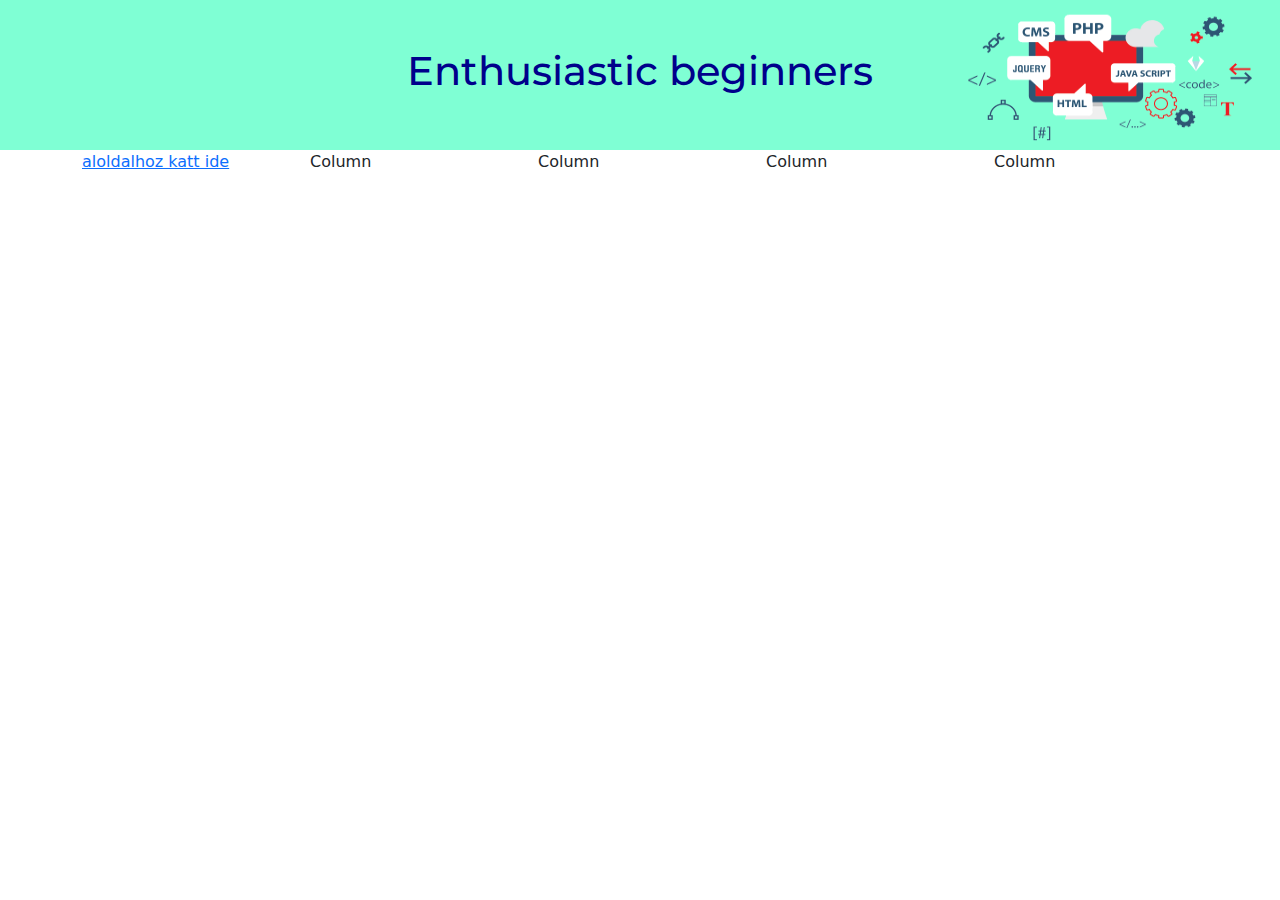
==== frontend/index.html @ 2b6ae144 "header img added" ====
<!DOCTYPE html>
<html lang="en">
  <head>
    <meta charset="UTF-8" />
    <meta http-equiv="X-UA-Compatible" content="IE=edge" />
    <meta name="viewport" content="width=device-width, initial-scale=1.0" />
    <title>Document</title>
    <link rel="stylesheet" href="css/main.css" />
    <link rel="stylesheet" href="css/bootstrap.css" />
    <link rel="stylesheet" href="css/bootstrap-grid.css" />
    <link rel="stylesheet" href="css/bootstrap-reboot.css" />
    <link rel="stylesheet" href="css/bootstrap-utilities.css" />
    <link rel="preconnect" href="https://fonts.googleapis.com" />
    <link rel="preconnect" href="https://fonts.gstatic.com" crossorigin />
    <link
      href="https://fonts.googleapis.com/css2?family=Montserrat:wght@600&display=swap"
      rel="stylesheet"
    />
    <link
      rel="https://cdn.jsdelivr.net/npm/bootstrap@5.0.2/dist/css/bootstrap.min.css"
      rel="stylesheet"
      integrity="sha384-EVSTQN3/azprG1Anm3QDgpJLIm9Nao0Yz1ztcQTwFspd3yD65VohhpuuCOmLASjC"
      crossorigin="anonymous"
    />
  </head>
  <body>
    <div class="container-fluid header">
      <h1>Enthusiastic beginners</h1>
        <img class="headerImage" src="/frontend/IMG/header_web_prog.png" alt="header-image">
    </div>

    <div class="container">
      <div class="row">
        <div class="col">
          <a href="sajatneved.html">aloldalhoz katt ide</a>
        </div>
        <div class="col">Column</div>
        <div class="col">Column</div>
        <div class="col">Column</div>
        <div class="col">Column</div>
      </div>
    </div>
  </body>
</html>
---- frontend/css/main.css ----
* {
  margin: 0;
  /* border: 1px solid red; */
}
.header {
  background-color: aquamarine;
  height: 150px;
  display: flex;
  justify-content: center;
  align-items: center;
}

h1 {
  font-family: "Montserrat", sans-serif;
  font-size: 40px;
  color: darkblue;
}
.headerImage {
    position: absolute;
    right: 20px;
    height: 150px;
    width: 300px;
}
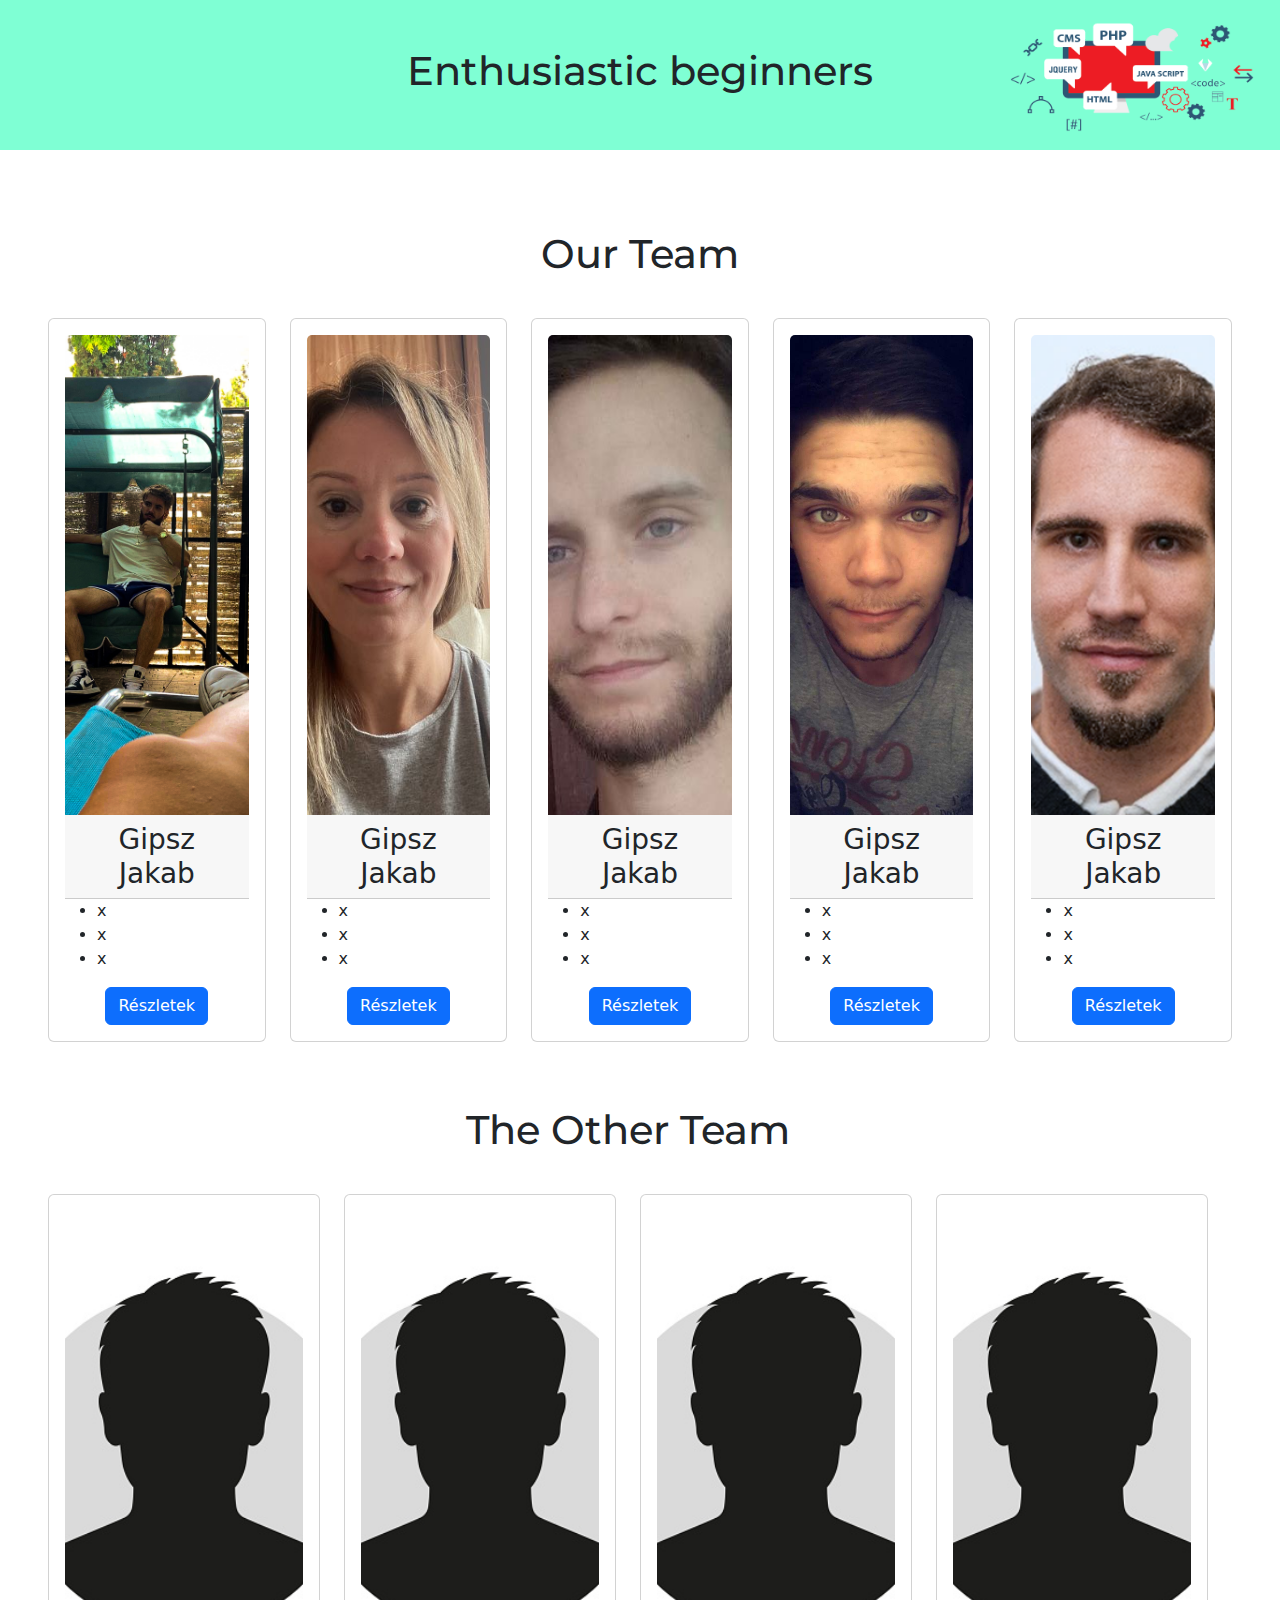
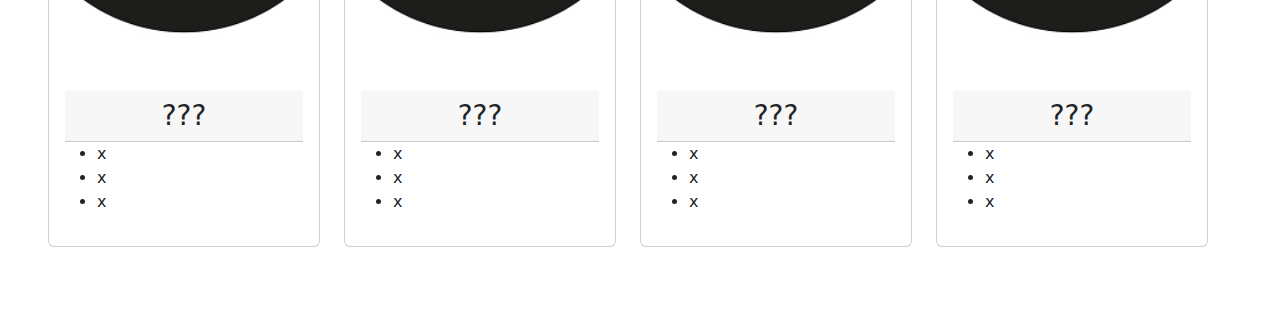
==== commit c1b40704: "index.html-update" ====
--- a/frontend/index.html
+++ b/frontend/index.html
@@ -26,18 +26,166 @@
   <body>
     <div class="container-fluid header">
       <h1>Enthusiastic beginners</h1>
-        <img class="headerImage" src="/frontend/IMG/header_web_prog.png" alt="header-image">
+      <img
+        class="headerImage"
+        src="/IMG/header_web_prog.png"
+        alt="header-image"
+      />
     </div>
 
-    <div class="container">
+    <div class="main-section">
+      <div class="row text-center title">
+        <h1>Our Team</h1>
+      </div>
+
       <div class="row">
-        <div class="col">
-          <a href="sajatneved.html">aloldalhoz katt ide</a>
+        <div class="col team-card">
+          <div class="card">
+            <div class="card-body">
+              <img class="card-img-top img-card" src="IMG/TomiV2.jpg" />
+              <h3 class="text-center card-header">Gipsz Jakab</h3>
+              <ul>
+                <li>x</li>
+                <li>x</li>
+                <li>x</li>
+              </ul>
+              <div class="text-center">
+                <button class="btn btn-primary" href="#">Részletek</button>
+              </div>
+            </div>
+          </div>
         </div>
-        <div class="col">Column</div>
-        <div class="col">Column</div>
-        <div class="col">Column</div>
-        <div class="col">Column</div>
+
+        <div class="col team-card">
+          <div class="card">
+            <div class="card-body">
+              <img class="card-img-top img-card" src="IMG/Timi.jpg" />
+              <h3 class="text-center card-header">Gipsz Jakab</h3>
+              <ul>
+                <li>x</li>
+                <li>x</li>
+                <li>x</li>
+              </ul>
+              <div class="text-center">
+                <button class="btn btn-primary" href="#">Részletek</button>
+              </div>
+            </div>
+          </div>
+        </div>
+
+        <div class="col team-card">
+          <div class="card">
+            <div class="card-body">
+              <img class="card-img-top img-card" src="IMG/Robi.jpg" />
+              <h3 class="text-center card-header">Gipsz Jakab</h3>
+              <ul>
+                <li>x</li>
+                <li>x</li>
+                <li>x</li>
+              </ul>
+              <div class="text-center">
+                <button class="btn btn-primary" href="#">Részletek</button>
+              </div>
+            </div>
+          </div>
+        </div>
+
+        <div class="col team-card">
+          <div class="card">
+            <div class="card-body">
+              <img class="card-img-top img-card" src="IMG/Dani.jpg" />
+              <h3 class="text-center card-header">Gipsz Jakab</h3>
+              <ul>
+                <li>x</li>
+                <li>x</li>
+                <li>x</li>
+              </ul>
+              <div class="text-center">
+                <button class="btn btn-primary" href="#">Részletek</button>
+              </div>
+            </div>
+          </div>
+        </div>
+
+        <div class="col team-card">
+          <div class="card">
+            <div class="card-body">
+              <img class="card-img-top img-card" src="IMG/Marcus.png" />
+              <h3 class="text-center card-header">Gipsz Jakab</h3>
+              <ul>
+                <li>x</li>
+                <li>x</li>
+                <li>x</li>
+              </ul>
+              <div class="text-center">
+                <button class="btn btn-primary" href="#">Részletek</button>
+              </div>
+            </div>
+          </div>
+        </div>
+
+    <div class="row text-center title">
+      <h1>The Other Team</h1>
+    </div>
+
+    <div class="row">
+      <div class="col team-card">
+        <div class="card">
+          <div class="card-body">
+            <img class="card-img-top img-card" src="IMG/unknown.jpg" />
+            <h3 class="text-center card-header">???</h3>
+            <ul>
+              <li>x</li>
+              <li>x</li>
+              <li>x</li>
+            </ul>
+          </div>
+        </div>
+      </div>
+
+      <div class="col team-card">
+        <div class="card">
+          <div class="card-body">
+            <img class="card-img-top img-card" src="IMG/unknown.jpg" />
+            <h3 class="text-center card-header">???</h3>
+            <ul>
+              <li>x</li>
+              <li>x</li>
+              <li>x</li>
+            </ul>
+
+          </div>
+        </div>
+      </div>
+
+      <div class="col team-card">
+        <div class="card">
+          <div class="card-body">
+            <img class="card-img-top img-card" src="IMG/unknown.jpg" />
+            <h3 class="text-center card-header">???</h3>
+            <ul>
+              <li>x</li>
+              <li>x</li>
+              <li>x</li>
+            </ul>
+
+          </div>
+        </div>
+      </div>
+
+      <div class="col team-card">
+        <div class="card">
+          <div class="card-body">
+            <img class="card-img-top img-card" src="IMG/unknown.jpg" />
+            <h3 class="text-center card-header">???</h3>
+            <ul>
+              <li>x</li>
+              <li>x</li>
+              <li>x</li>
+            </ul>
+
+          </div>
+        </div>
       </div>
     </div>
   </body>
--- a/frontend/css/main.css
+++ b/frontend/css/main.css
@@ -13,11 +13,41 @@
 h1 {
   font-family: "Montserrat", sans-serif;
   font-size: 40px;
-  color: darkblue;
 }
 .headerImage {
-    position: absolute;
-    right: 20px;
-    height: 150px;
-    width: 300px;
-}+  position: absolute;
+  right: 20px;
+  height: 10vw;
+  width: 20vw;
+}
+
+@media (max-width: 576px) {
+  .headerImage {
+    display: none;
+  }
+}
+
+.img-card {
+  height: 30rem;
+  object-fit: cover;
+}
+
+a {
+  text-decoration: none !important;
+  color: inherit !important;
+}
+.title {
+  padding-top: 2rem;
+  padding-bottom: 2rem;
+}
+
+.main-section {
+  background-image: url(https://images.unsplash.com/photo-1506744038136-46273834b3fb?ixlib=rb-1.2.1&ixid=MnwxMjA3fDB8MHxleHBsb3JlLWZlZWR8MXx8fGVufDB8fHx8&w=1000&q=80); /* háttér kép */
+  padding: 3rem;
+  background-repeat: no-repeat;
+  background-size: cover;
+}
+
+.team-card {
+  padding-bottom: 2rem;
+}
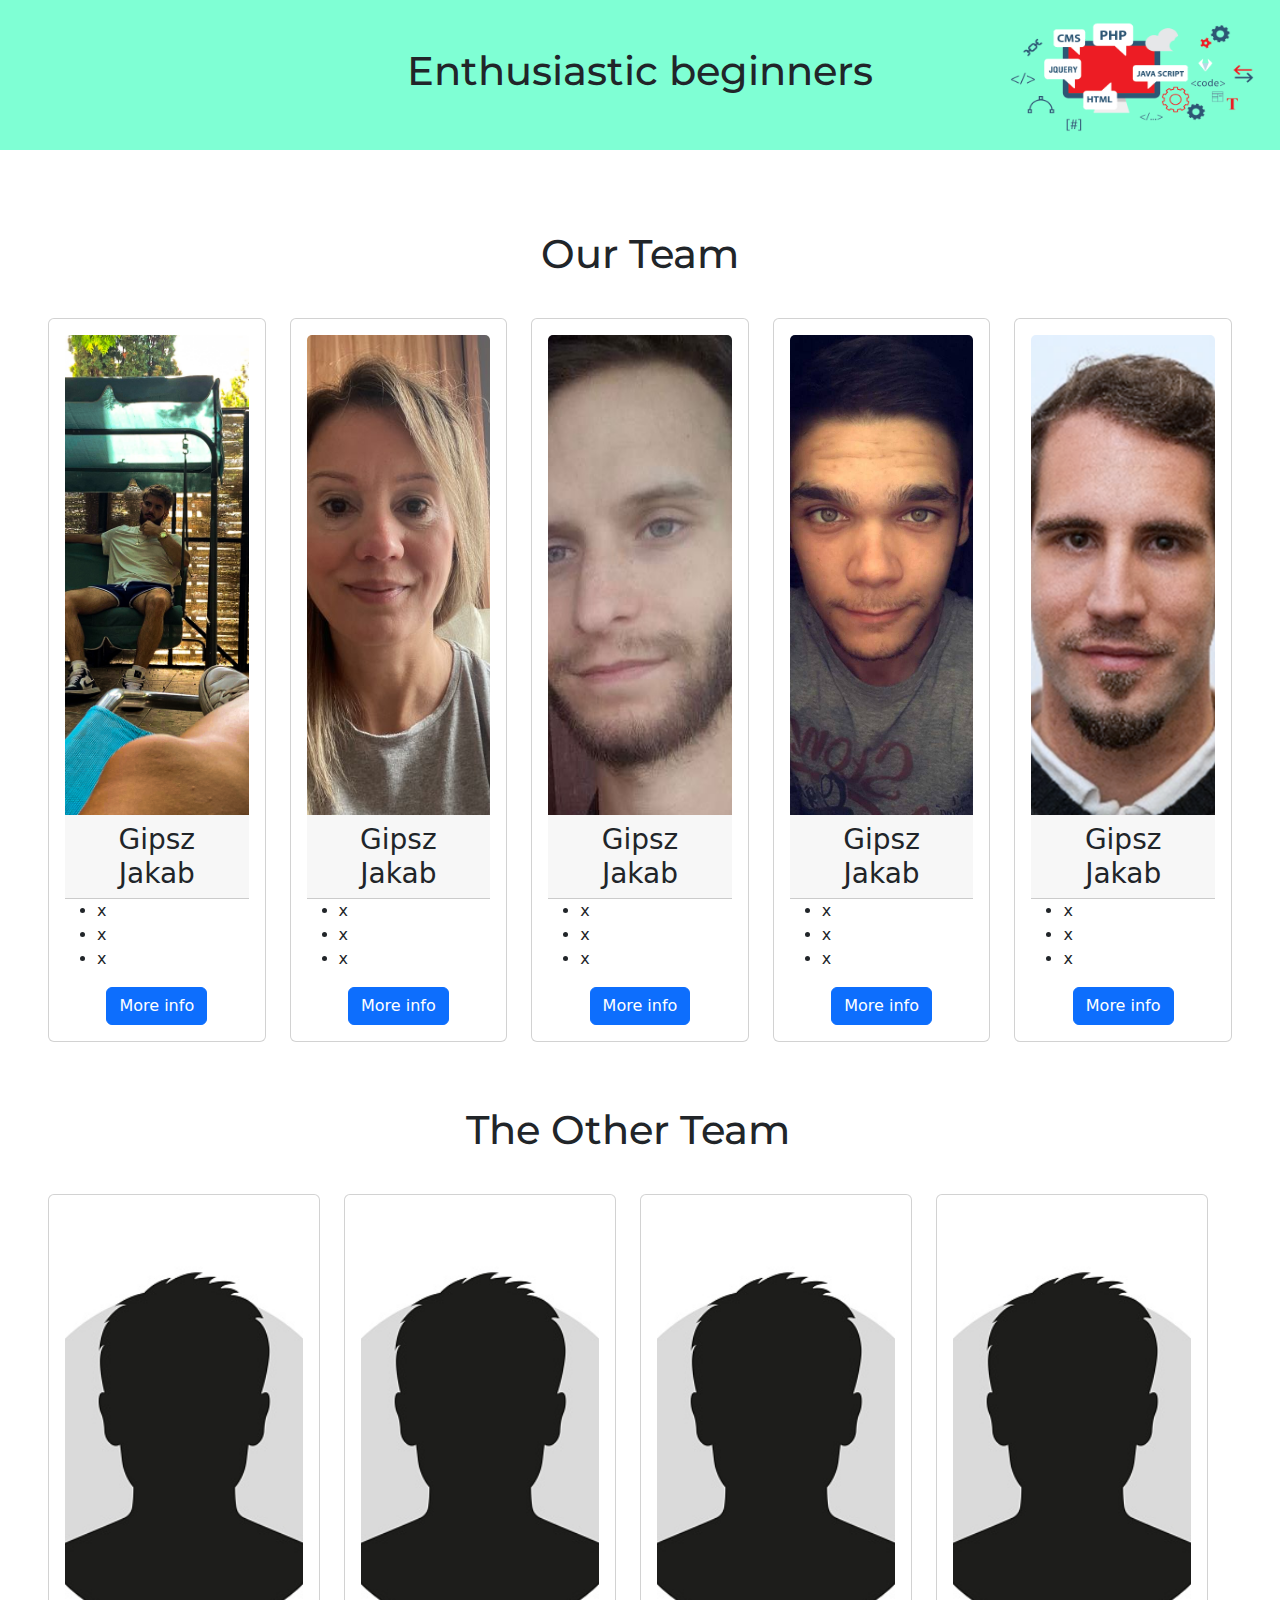
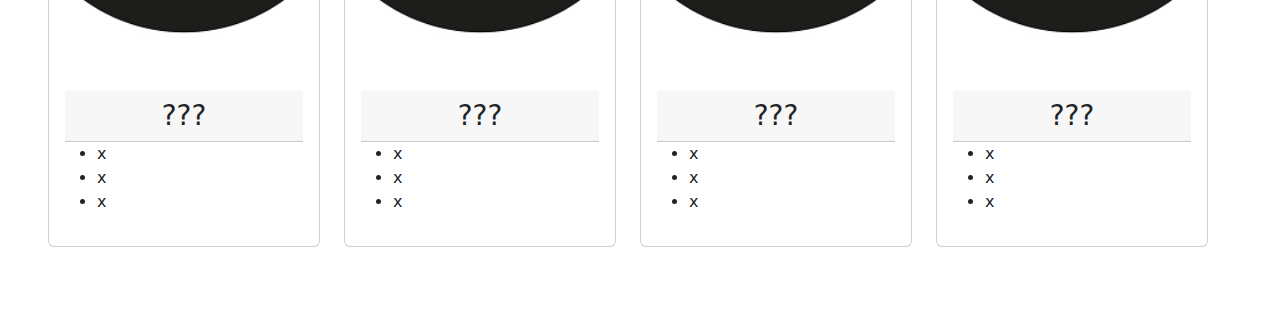
==== commit 11f39170: "index.html-final" ====
--- a/frontend/index.html
+++ b/frontend/index.html
@@ -50,7 +50,9 @@
                 <li>x</li>
               </ul>
               <div class="text-center">
-                <button class="btn btn-primary" href="#">Részletek</button>
+                <button class="btn btn-primary" href="petruskatomi.html">
+                  <a href="petruskatomi.html">More info</a>
+                </button>
               </div>
             </div>
           </div>
@@ -67,7 +69,9 @@
                 <li>x</li>
               </ul>
               <div class="text-center">
-                <button class="btn btn-primary" href="#">Részletek</button>
+                <button class="btn btn-primary" href="timeaher.html">
+                  <a href="timeaher.html">More info</a>
+                </button>
               </div>
             </div>
           </div>
@@ -84,7 +88,9 @@
                 <li>x</li>
               </ul>
               <div class="text-center">
-                <button class="btn btn-primary" href="#">Részletek</button>
+                <button class="btn btn-primary" href="robertvalcsak.html">
+                  <a href="robertvalcsak.html">More info</a>
+                </button>
               </div>
             </div>
           </div>
@@ -101,7 +107,9 @@
                 <li>x</li>
               </ul>
               <div class="text-center">
-                <button class="btn btn-primary" href="#">Részletek</button>
+               <button class="btn btn-primary" href="daniellendvai.html">
+                  <a href="daniellendvai.html">More info</a>
+                </button>
               </div>
             </div>
           </div>
@@ -118,7 +126,9 @@
                 <li>x</li>
               </ul>
               <div class="text-center">
-                <button class="btn btn-primary" href="#">Részletek</button>
+               <button class="btn btn-primary" href="markdemeter.html">
+                  <a href="markdemeter.html">More info</a>
+                </button>
               </div>
             </div>
           </div>
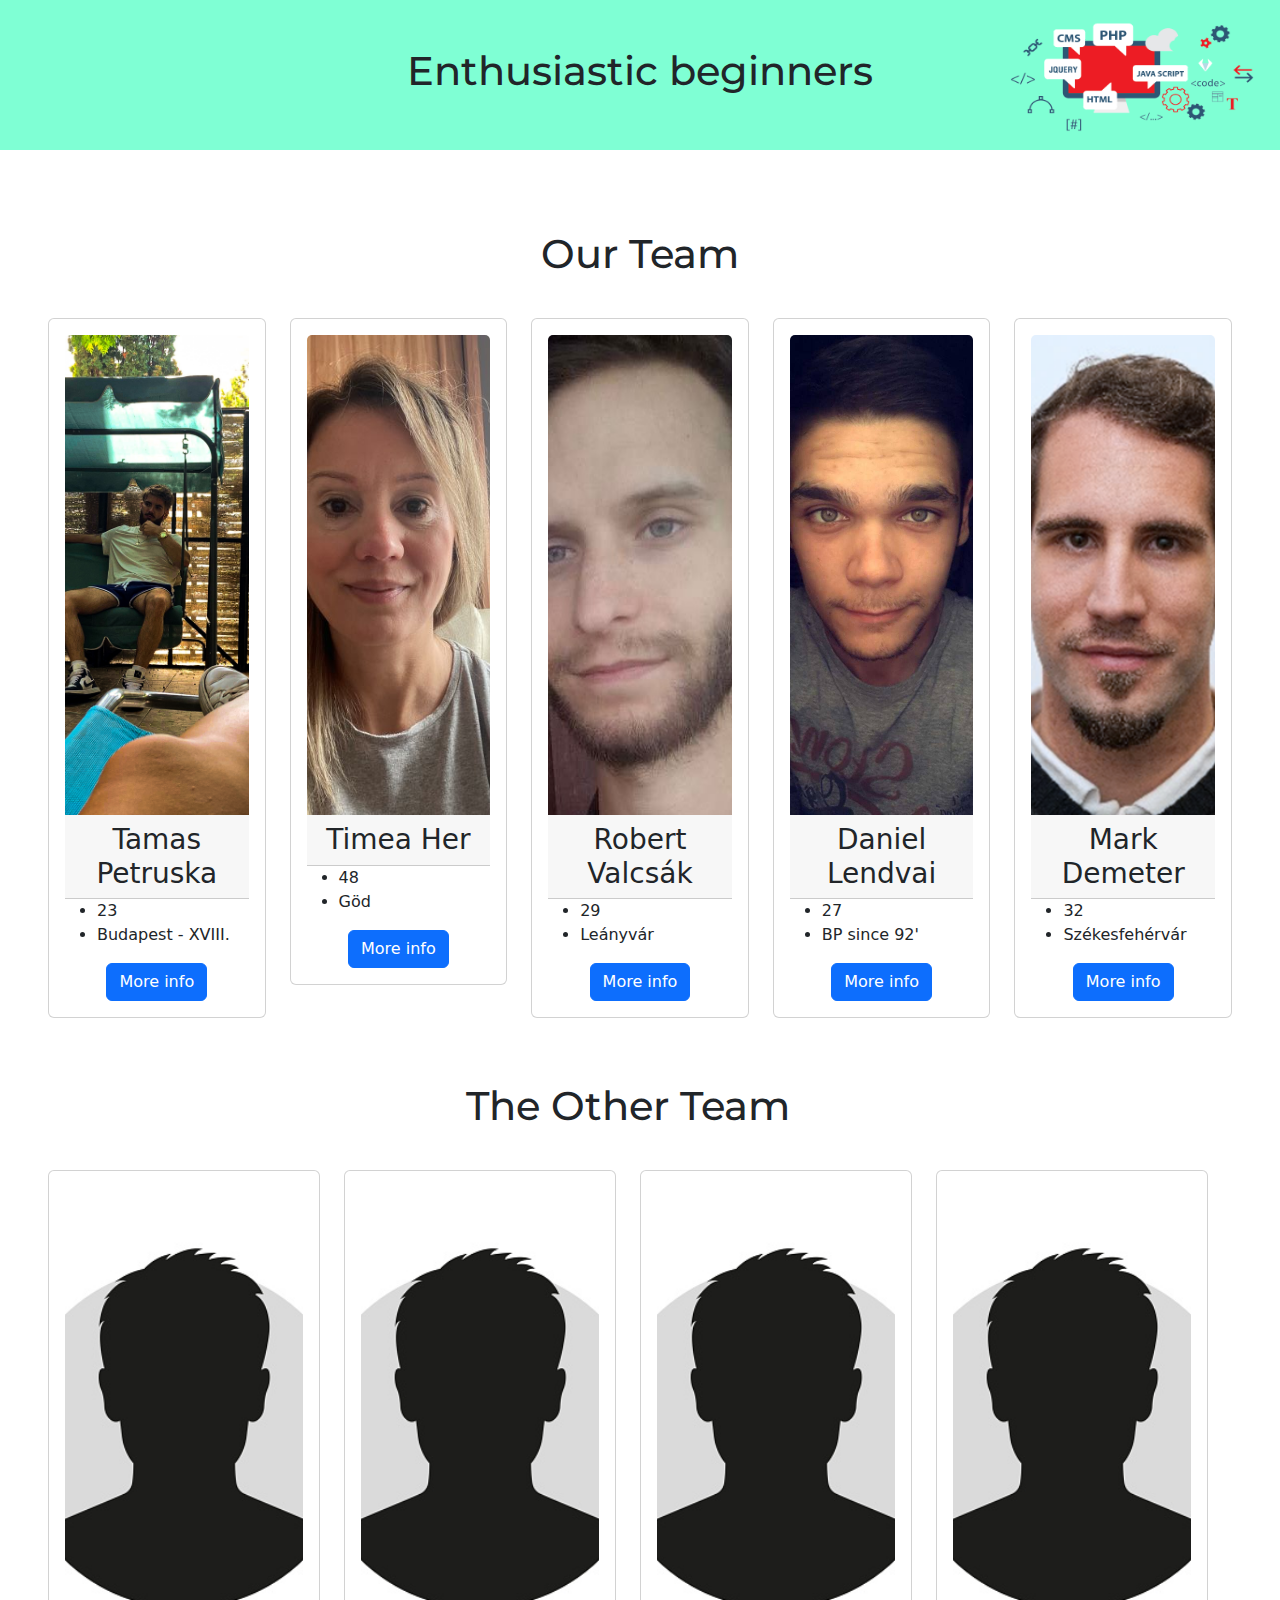
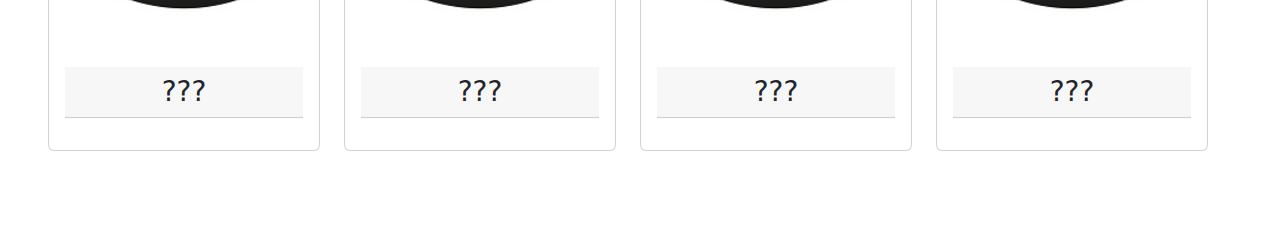
==== commit 6d3a7e26: "our team section up" ====
--- a/frontend/index.html
+++ b/frontend/index.html
@@ -43,11 +43,8 @@
           <div class="card">
             <div class="card-body">
               <img class="card-img-top img-card" src="IMG/TomiV2.jpg" />
-              <h3 class="text-center card-header">Gipsz Jakab</h3>
-              <ul>
-                <li>x</li>
-                <li>x</li>
-                <li>x</li>
+              <h3 class="text-center card-header tomi">Gipsz Jakab</h3>
+              <ul class="tomi-list">
               </ul>
               <div class="text-center">
                 <button class="btn btn-primary" href="petruskatomi.html">
@@ -62,11 +59,8 @@
           <div class="card">
             <div class="card-body">
               <img class="card-img-top img-card" src="IMG/Timi.jpg" />
-              <h3 class="text-center card-header">Gipsz Jakab</h3>
-              <ul>
-                <li>x</li>
-                <li>x</li>
-                <li>x</li>
+              <h3 class="text-center card-header timi">Gipsz Jakab</h3>
+              <ul class="timi-list">
               </ul>
               <div class="text-center">
                 <button class="btn btn-primary" href="timeaher.html">
@@ -81,11 +75,8 @@
           <div class="card">
             <div class="card-body">
               <img class="card-img-top img-card" src="IMG/Robi.jpg" />
-              <h3 class="text-center card-header">Gipsz Jakab</h3>
-              <ul>
-                <li>x</li>
-                <li>x</li>
-                <li>x</li>
+              <h3 class="text-center card-header robi">Gipsz Jakab</h3>
+              <ul class="robi-list">
               </ul>
               <div class="text-center">
                 <button class="btn btn-primary" href="robertvalcsak.html">
@@ -100,11 +91,8 @@
           <div class="card">
             <div class="card-body">
               <img class="card-img-top img-card" src="IMG/Dani.jpg" />
-              <h3 class="text-center card-header">Gipsz Jakab</h3>
-              <ul>
-                <li>x</li>
-                <li>x</li>
-                <li>x</li>
+              <h3 class="text-center card-header dani">Gipsz Jakab</h3>
+              <ul class="dani-list">
               </ul>
               <div class="text-center">
                <button class="btn btn-primary" href="daniellendvai.html">
@@ -119,11 +107,8 @@
           <div class="card">
             <div class="card-body">
               <img class="card-img-top img-card" src="IMG/Marcus.png" />
-              <h3 class="text-center card-header">Gipsz Jakab</h3>
-              <ul>
-                <li>x</li>
-                <li>x</li>
-                <li>x</li>
+              <h3 class="text-center card-header mark">Gipsz Jakab</h3>
+              <ul class="mark-list">
               </ul>
               <div class="text-center">
                <button class="btn btn-primary" href="markdemeter.html">
@@ -144,10 +129,7 @@
           <div class="card-body">
             <img class="card-img-top img-card" src="IMG/unknown.jpg" />
             <h3 class="text-center card-header">???</h3>
-            <ul>
-              <li>x</li>
-              <li>x</li>
-              <li>x</li>
+            <ul class="unknown1">
             </ul>
           </div>
         </div>
@@ -158,10 +140,7 @@
           <div class="card-body">
             <img class="card-img-top img-card" src="IMG/unknown.jpg" />
             <h3 class="text-center card-header">???</h3>
-            <ul>
-              <li>x</li>
-              <li>x</li>
-              <li>x</li>
+            <ul class="unknown2">
             </ul>
 
           </div>
@@ -173,10 +152,7 @@
           <div class="card-body">
             <img class="card-img-top img-card" src="IMG/unknown.jpg" />
             <h3 class="text-center card-header">???</h3>
-            <ul>
-              <li>x</li>
-              <li>x</li>
-              <li>x</li>
+            <ul class="unknown3">
             </ul>
 
           </div>
@@ -188,15 +164,13 @@
           <div class="card-body">
             <img class="card-img-top img-card" src="IMG/unknown.jpg" />
             <h3 class="text-center card-header">???</h3>
-            <ul>
-              <li>x</li>
-              <li>x</li>
-              <li>x</li>
+            <ul class="unknown4">
             </ul>
 
           </div>
         </div>
       </div>
     </div>
+    <script src="script.js"></script>
   </body>
 </html>
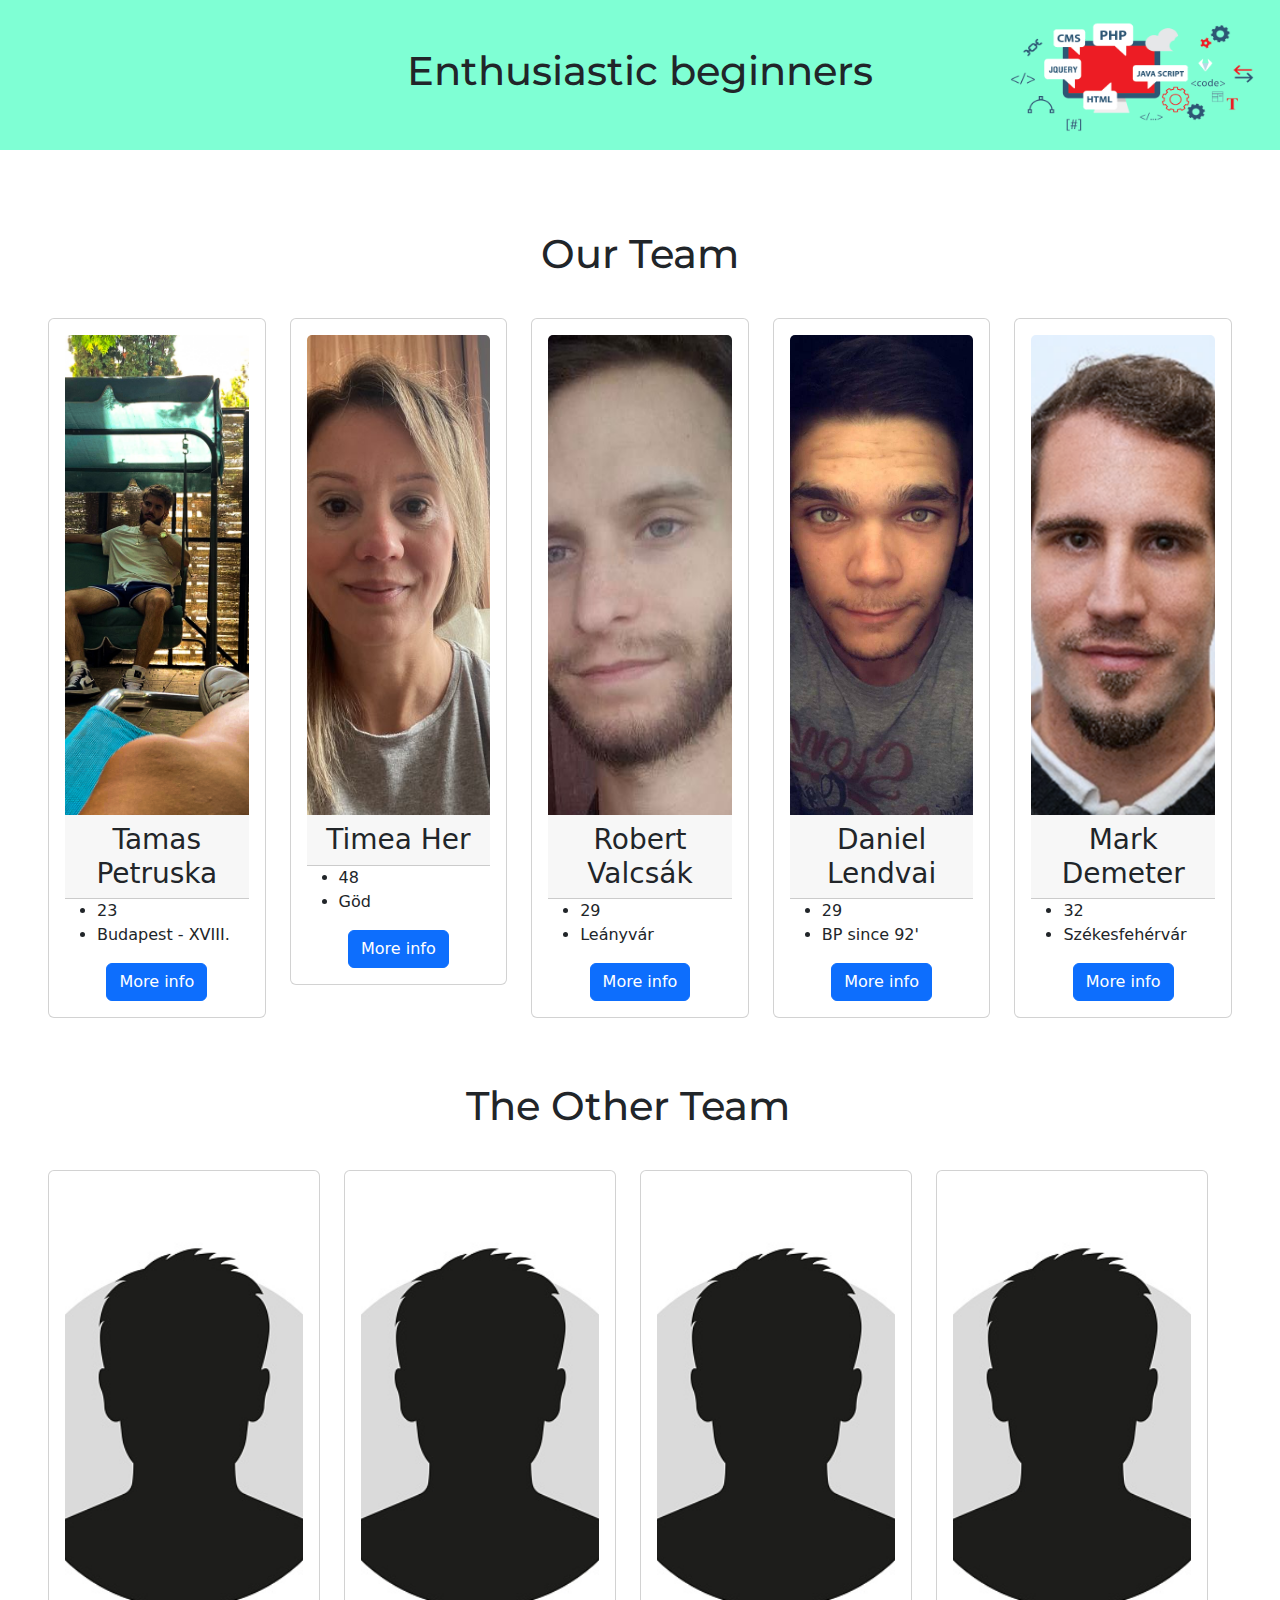
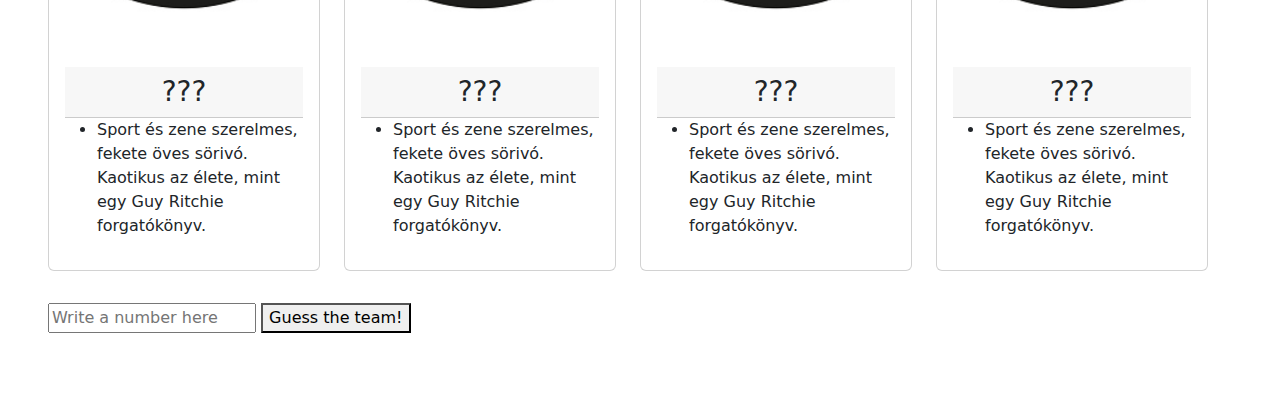
==== commit c0f6e23c: "guess the other team added" ====
--- a/frontend/index.html
+++ b/frontend/index.html
@@ -171,6 +171,11 @@
         </div>
       </div>
     </div>
+      <div class="col-sm">
+        <input placeholder="Write a number here" type="number" name="number" id="number"/>
+        <button onclick="checkNumber()" for="number">Guess the team!</button>
+        <p class="guessResult"></p>
+      </div>
     <script src="script.js"></script>
   </body>
 </html>
--- a/frontend/css/main.css
+++ b/frontend/css/main.css
@@ -51,3 +51,7 @@
 .team-card {
   padding-bottom: 2rem;
 }
+label, p {
+  color: white;
+  font-size: 2rem;
+}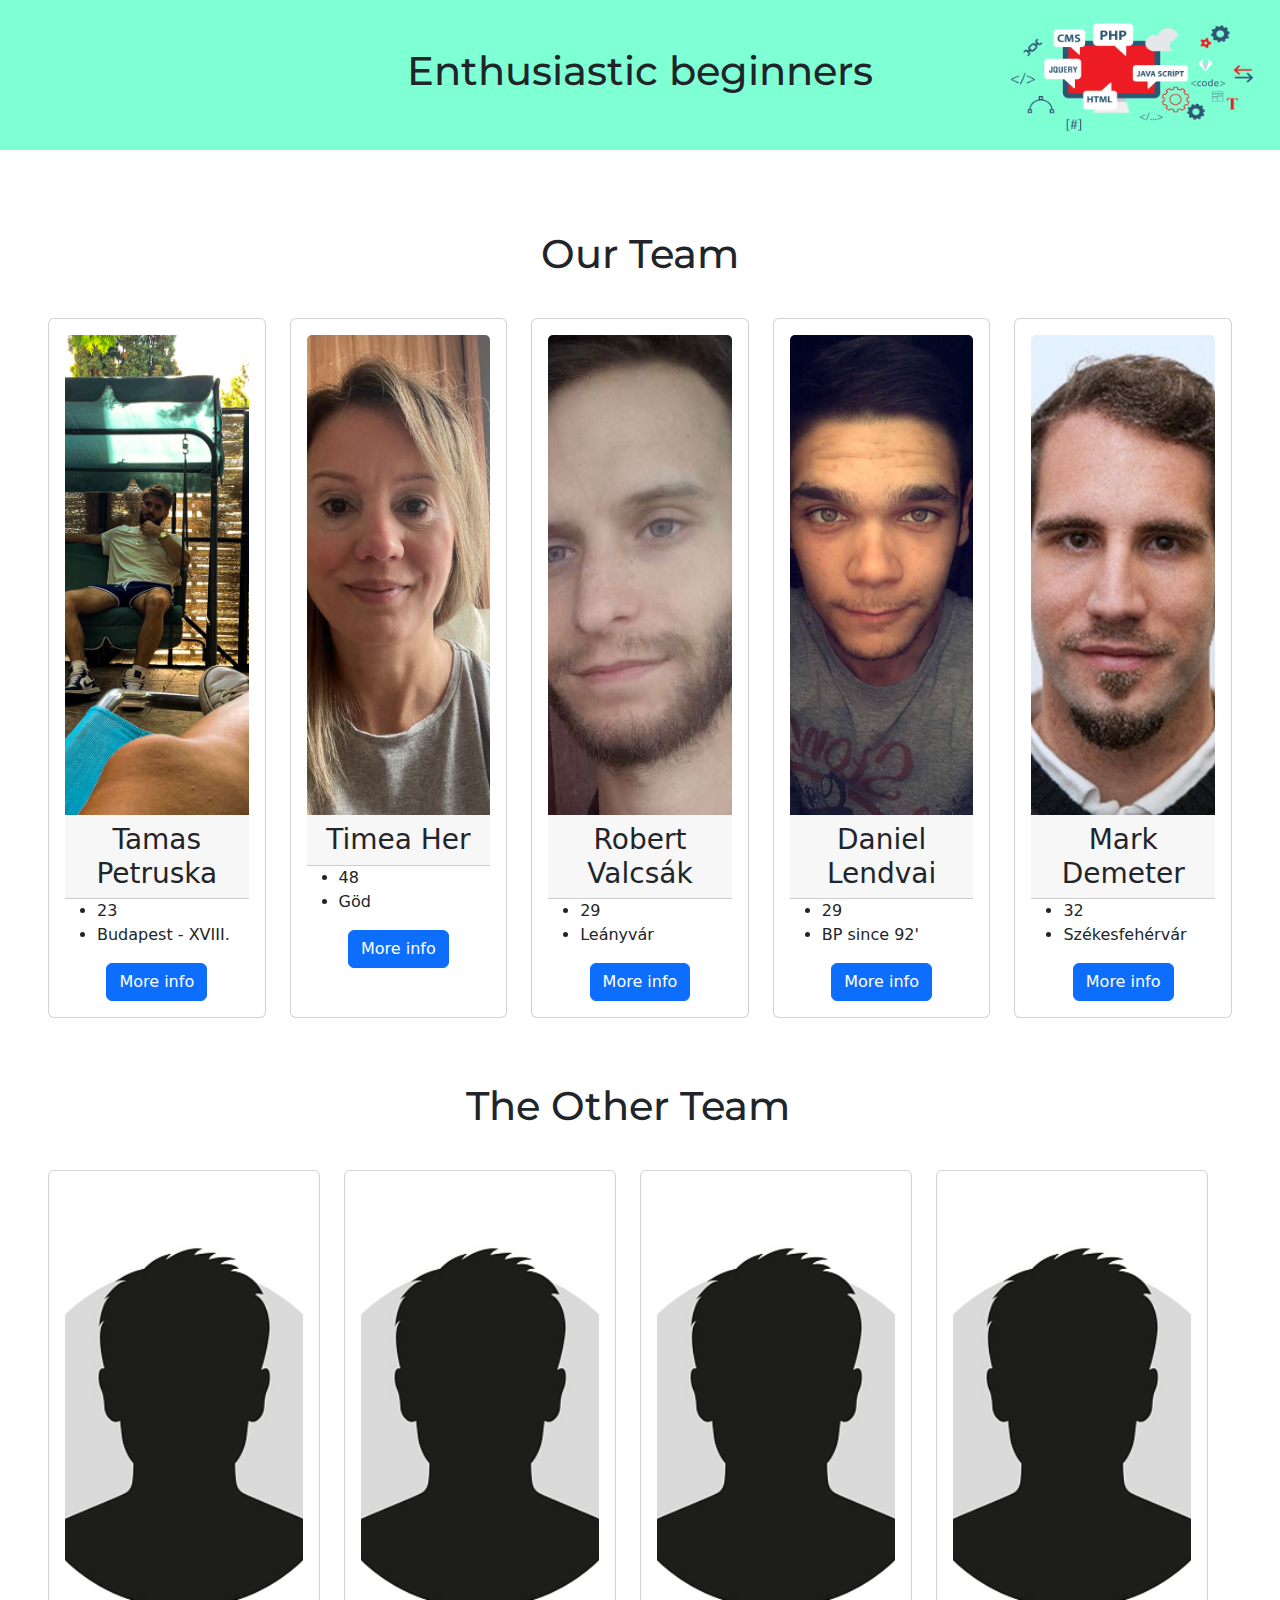
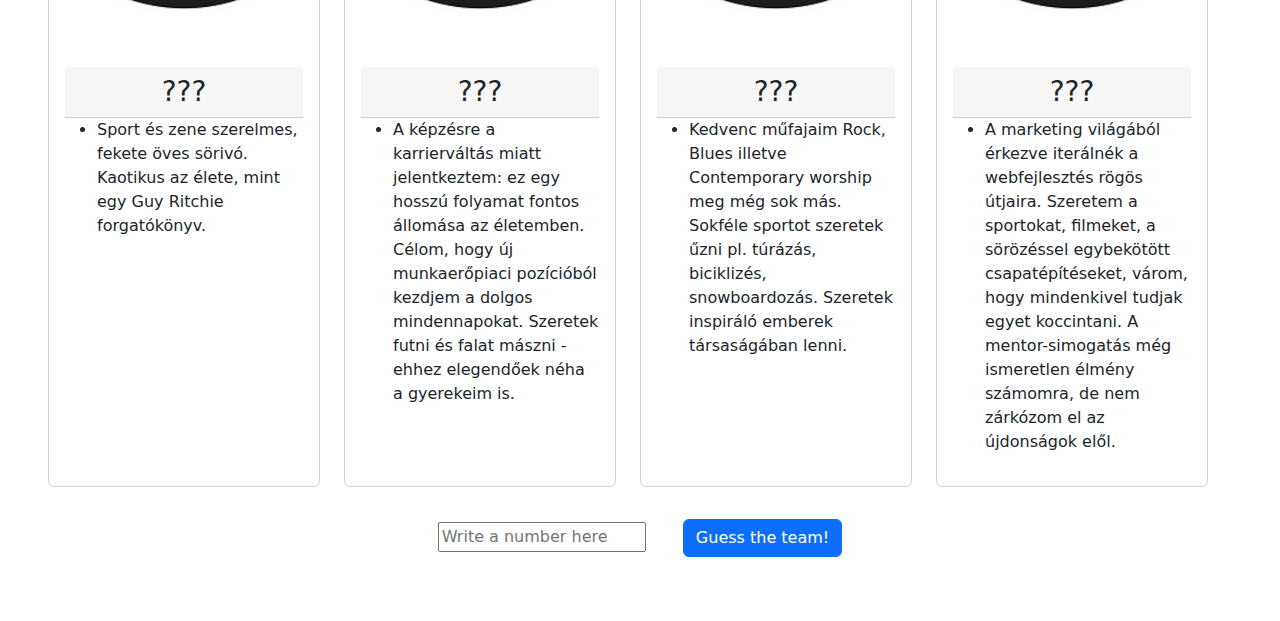
==== commit 324ccf1b: "detailing" ====
--- a/frontend/index.html
+++ b/frontend/index.html
@@ -171,9 +171,9 @@
         </div>
       </div>
     </div>
-      <div class="col-sm">
-        <input placeholder="Write a number here" type="number" name="number" id="number"/>
-        <button onclick="checkNumber()" for="number">Guess the team!</button>
+      <div class="col-sm text-center">
+        <input class="input" placeholder="Write a number here" type="number" name="number" id="number"/>
+        <button class="btn btn-primary guess-button" onclick="checkNumber()" for="number">Guess the team!</button>
         <p class="guessResult"></p>
       </div>
     <script src="script.js"></script>
--- a/frontend/css/main.css
+++ b/frontend/css/main.css
@@ -30,6 +30,7 @@
 .img-card {
   height: 30rem;
   object-fit: cover;
+  display: flex;
 }
 
 a {
@@ -50,8 +51,15 @@
 
 .team-card {
   padding-bottom: 2rem;
+  display: flex;
 }
-label, p {
+
+label,
+p {
   color: white;
   font-size: 2rem;
-}+}
+
+.guess-button {
+  margin-left: 2rem;
+}
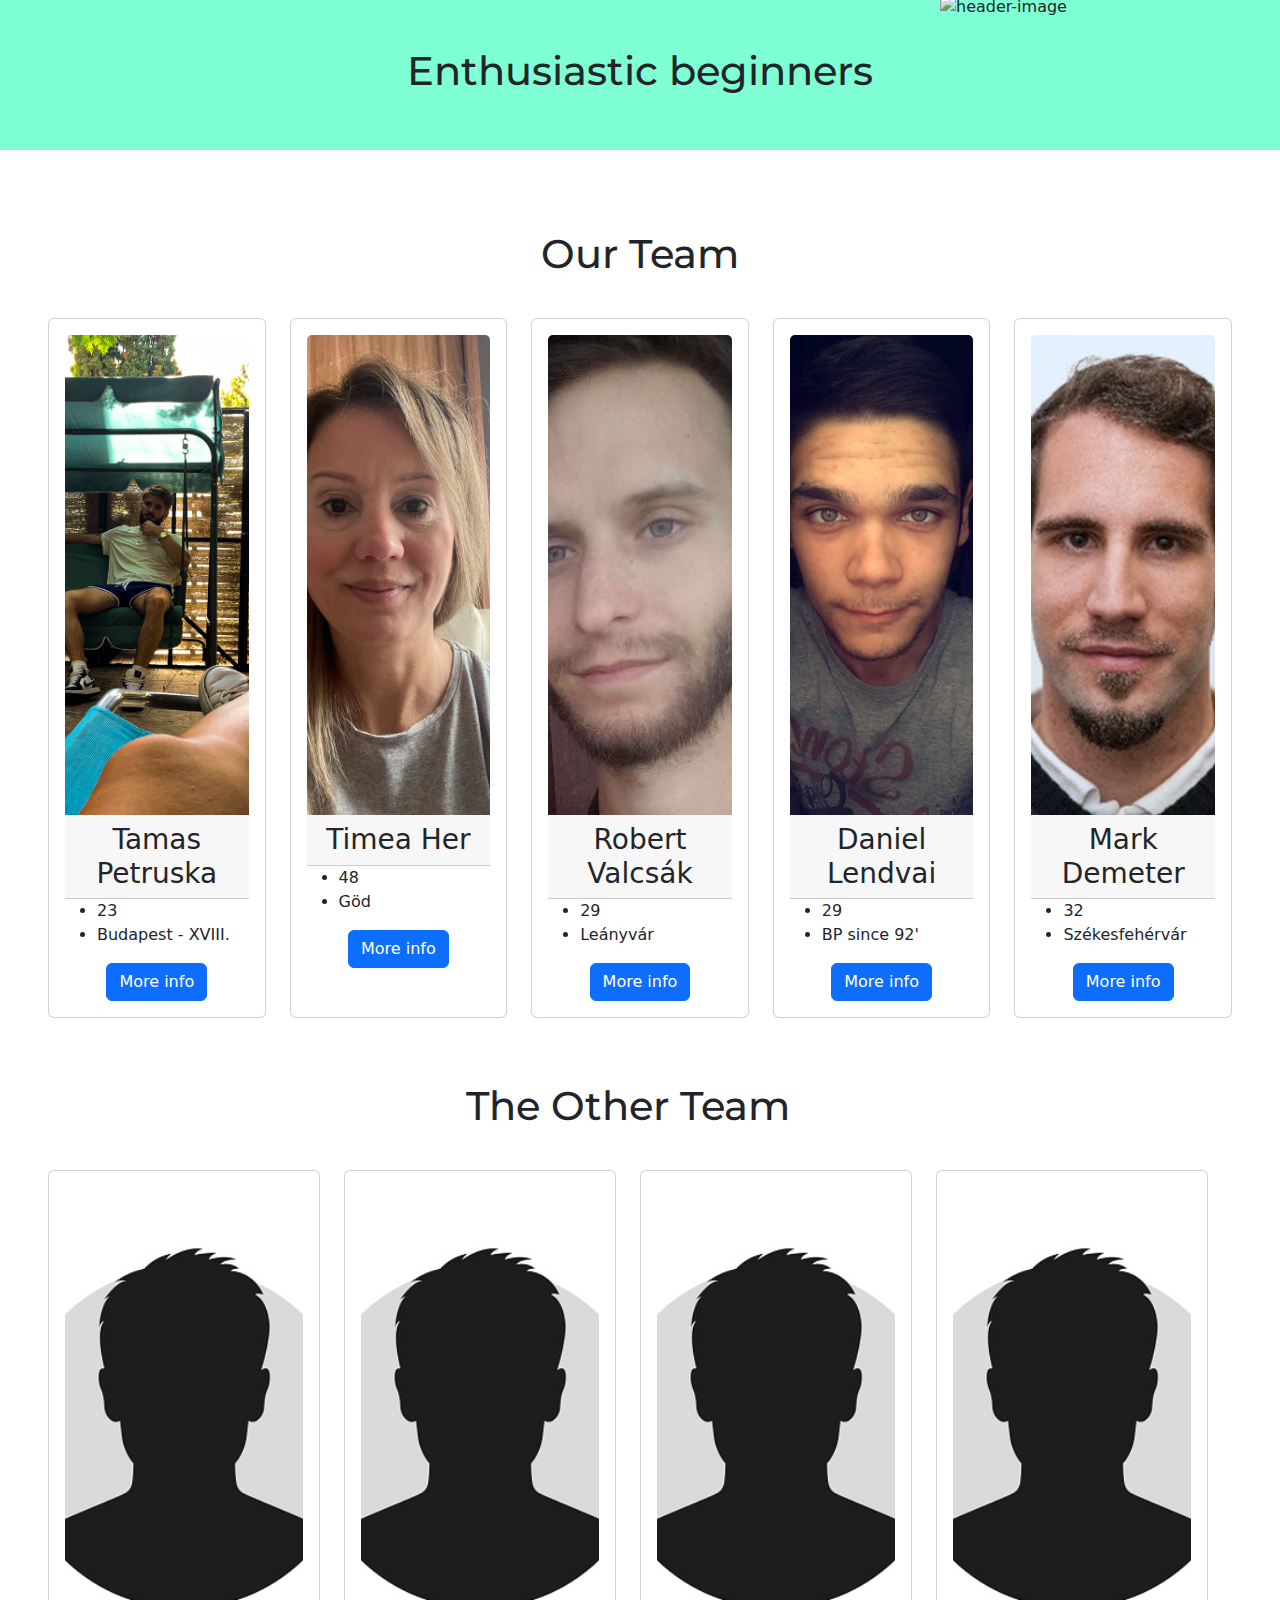
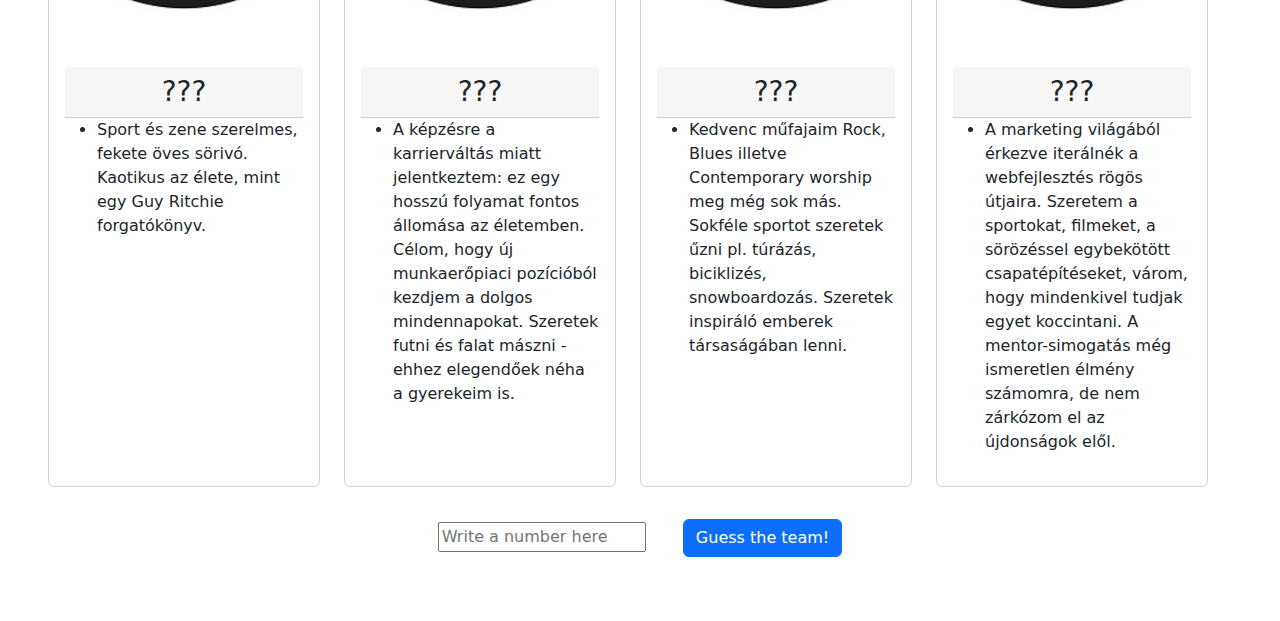
==== commit 07ed5696: "frontend/index.html update" ====
--- a/frontend/index.html
+++ b/frontend/index.html
@@ -28,7 +28,7 @@
       <h1>Enthusiastic beginners</h1>
       <img
         class="headerImage"
-        src="/IMG/header_web_prog.png"
+        src="frontend/IMG/header_web_prog.png"
         alt="header-image"
       />
     </div>
--- a/frontend/css/main.css
+++ b/frontend/css/main.css
@@ -17,8 +17,8 @@
 .headerImage {
   position: absolute;
   right: 20px;
-  height: 10vw;
-  width: 20vw;
+  height: 10rem;
+  width: 20rem;
 }
 
 @media (max-width: 576px) {
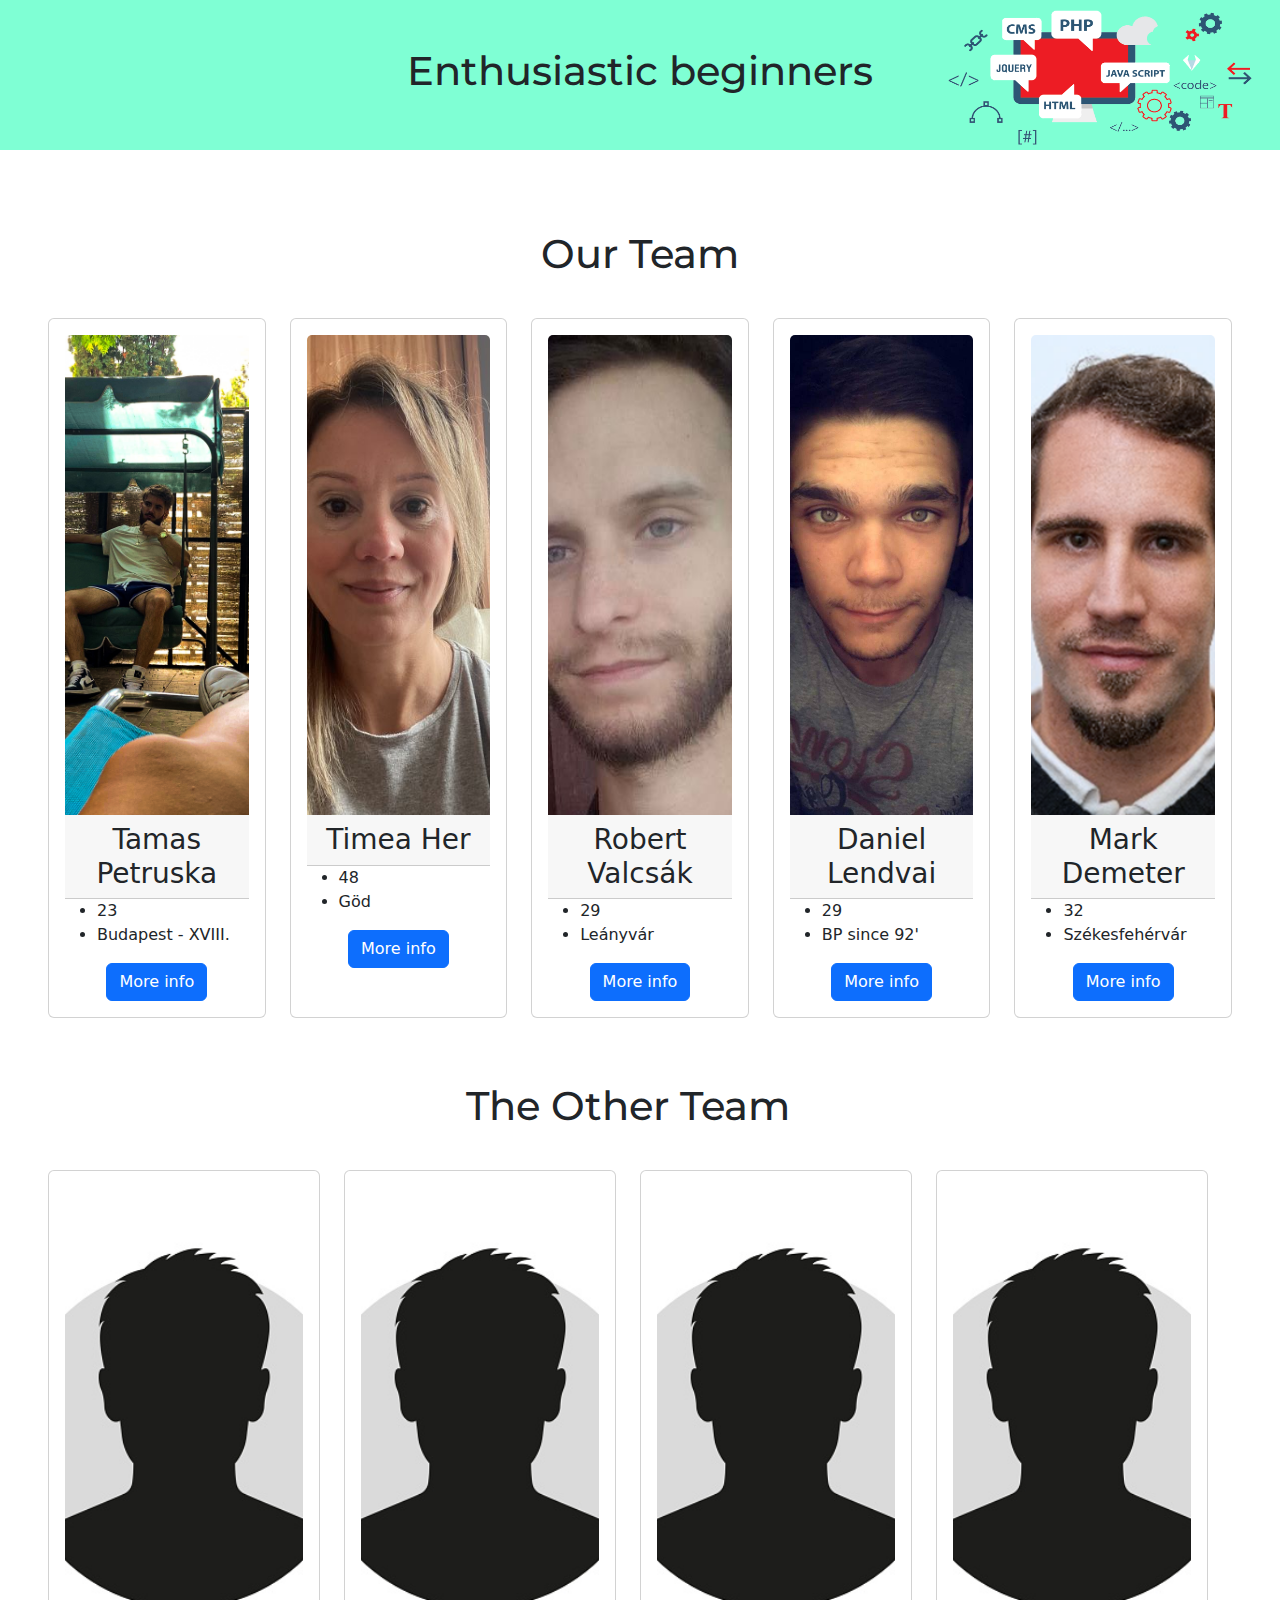
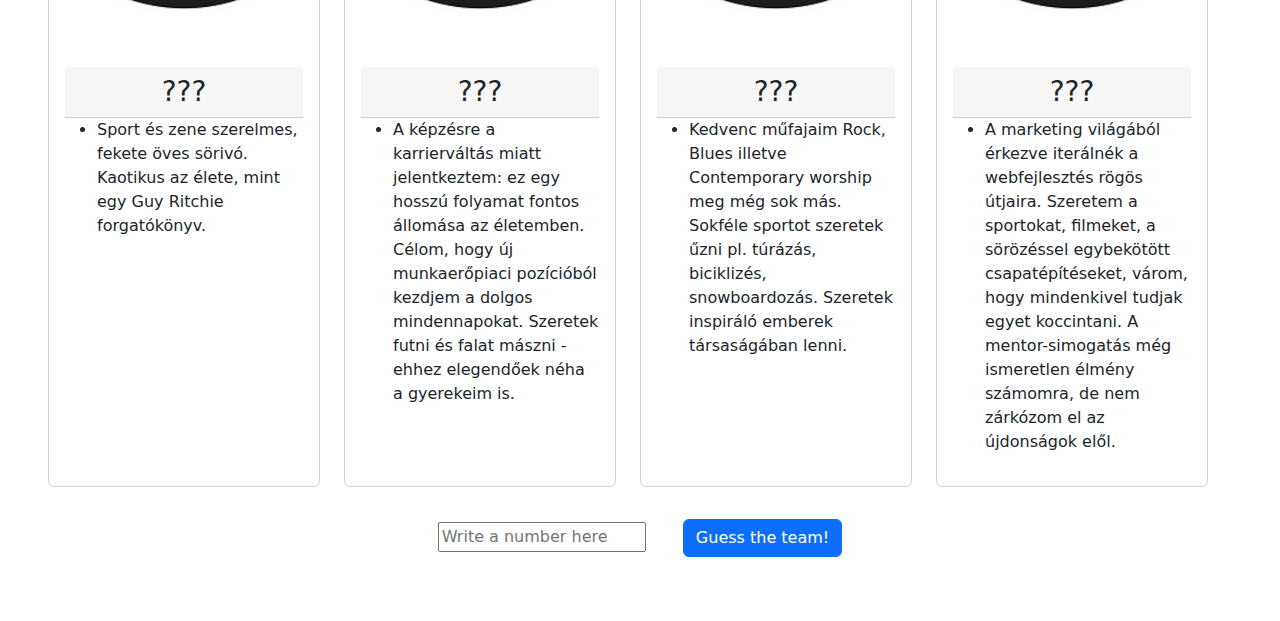
==== commit bad16109: "header fix" ====
--- a/frontend/index.html
+++ b/frontend/index.html
@@ -26,11 +26,7 @@
   <body>
     <div class="container-fluid header">
       <h1>Enthusiastic beginners</h1>
-      <img
-        class="headerImage"
-        src="frontend/IMG/header_web_prog.png"
-        alt="header-image"
-      />
+      <img class="headerImage" src="IMG/header.png" />
     </div>
 
     <div class="main-section">
